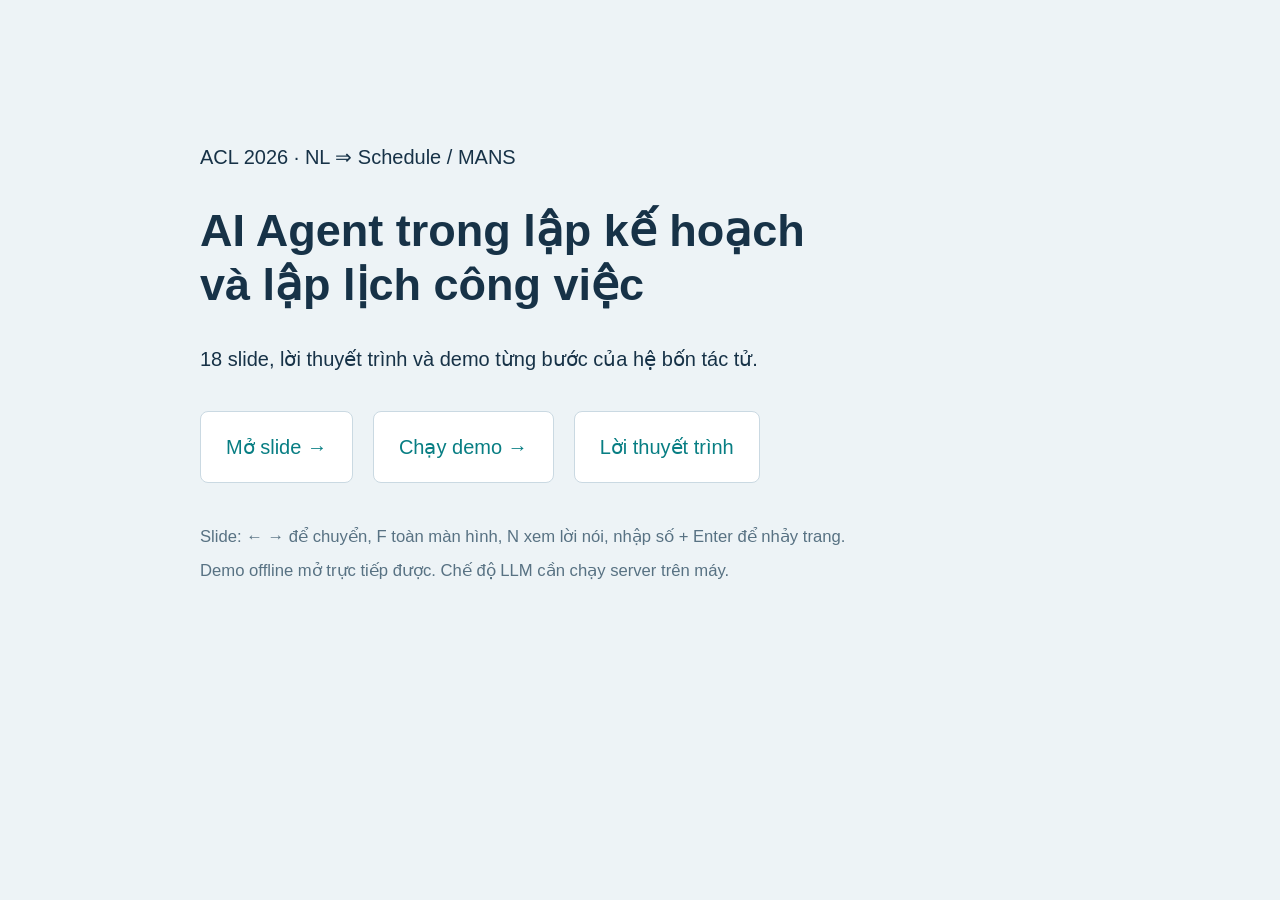
==== index.html @ e7d53069 "Add NL2Schedule presentation, speaker notes and interactive MANS demo" ====
<!doctype html><html lang="vi"><meta charset="utf-8"><meta name="viewport" content="width=device-width,initial-scale=1"><title>NL2Schedule · Bài thuyết trình và demo</title><style>body{font:20px/1.7 "Segoe UI",sans-serif;background:#edf3f6;color:#173247;margin:10vh auto;padding:30px;max-width:880px}h1{font-size:45px;line-height:1.2}a{color:#087e83}nav{display:flex;gap:20px;flex-wrap:wrap;margin:35px 0}nav a{background:white;border:1px solid #cad9e2;padding:18px 25px;border-radius:8px;text-decoration:none}small{color:#587283}</style><p>ACL 2026 · NL ⇒ Schedule / MANS</p><h1>AI Agent trong lập kế hoạch<br>và lập lịch công việc</h1><p>18 slide, lời thuyết trình và demo từng bước của hệ bốn tác tử.</p><nav><a href="slides.html">Mở slide →</a><a href="demo/index.html">Chạy demo →</a><a href="docs/thuyet-trinh.md">Lời thuyết trình</a></nav><small>Slide: ← → để chuyển, F toàn màn hình, N xem lời nói, nhập số + Enter để nhảy trang.<br>Demo offline mở trực tiếp được. Chế độ LLM cần chạy server trên máy.</small></html>
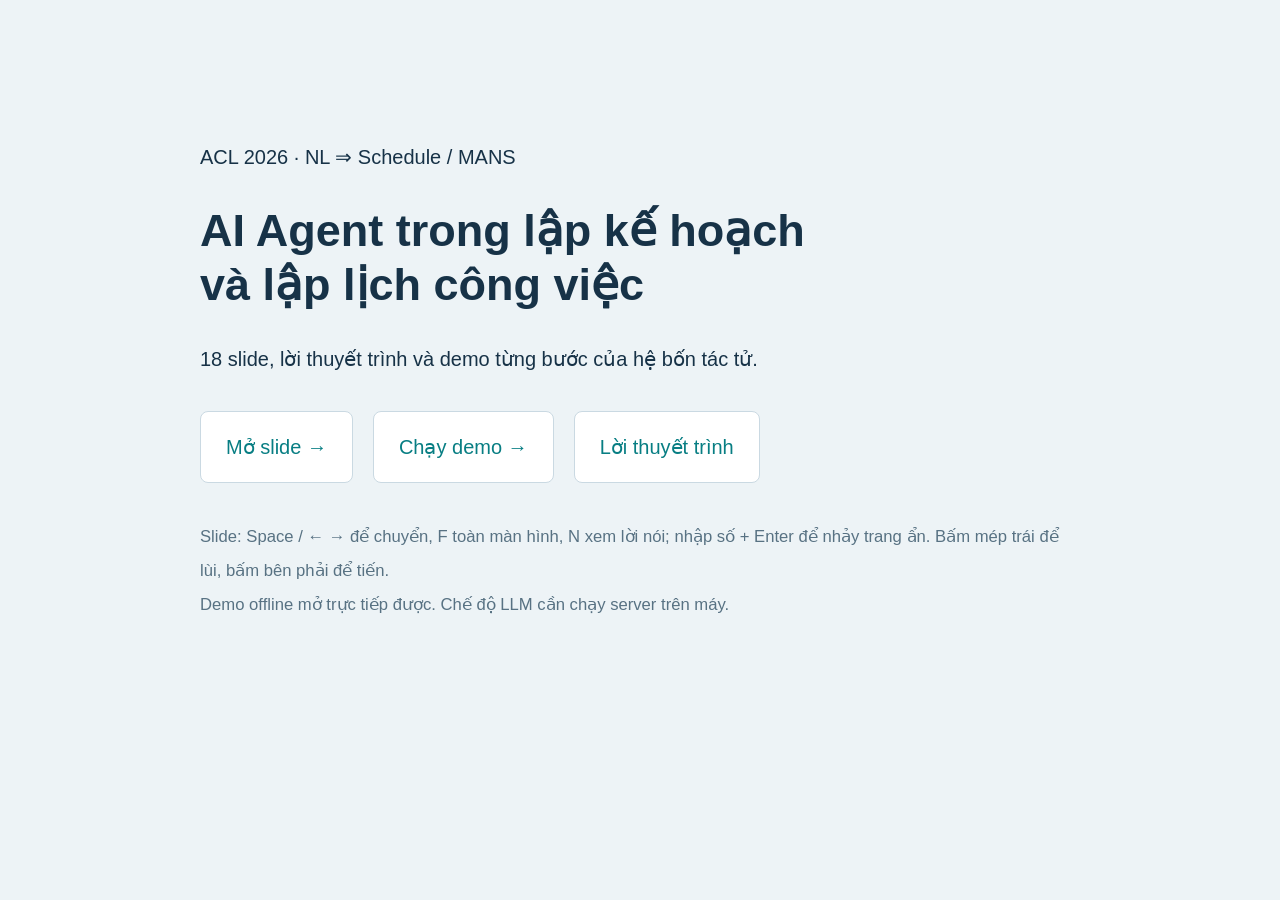
==== commit 634bb599: "Clarify MANS demo, add paper figures and fix hidden slide navigation" ====
--- a/index.html
+++ b/index.html
@@ -1 +1 @@
-<!doctype html><html lang="vi"><meta charset="utf-8"><meta name="viewport" content="width=device-width,initial-scale=1"><title>NL2Schedule · Bài thuyết trình và demo</title><style>body{font:20px/1.7 "Segoe UI",sans-serif;background:#edf3f6;color:#173247;margin:10vh auto;padding:30px;max-width:880px}h1{font-size:45px;line-height:1.2}a{color:#087e83}nav{display:flex;gap:20px;flex-wrap:wrap;margin:35px 0}nav a{background:white;border:1px solid #cad9e2;padding:18px 25px;border-radius:8px;text-decoration:none}small{color:#587283}</style><p>ACL 2026 · NL ⇒ Schedule / MANS</p><h1>AI Agent trong lập kế hoạch<br>và lập lịch công việc</h1><p>18 slide, lời thuyết trình và demo từng bước của hệ bốn tác tử.</p><nav><a href="slides.html">Mở slide →</a><a href="demo/index.html">Chạy demo →</a><a href="docs/thuyet-trinh.md">Lời thuyết trình</a></nav><small>Slide: ← → để chuyển, F toàn màn hình, N xem lời nói, nhập số + Enter để nhảy trang.<br>Demo offline mở trực tiếp được. Chế độ LLM cần chạy server trên máy.</small></html>
+<!doctype html><html lang="vi"><meta charset="utf-8"><meta name="viewport" content="width=device-width,initial-scale=1"><title>NL2Schedule · Bài thuyết trình và demo</title><style>body{font:20px/1.7 "Segoe UI",sans-serif;background:#edf3f6;color:#173247;margin:10vh auto;padding:30px;max-width:880px}h1{font-size:45px;line-height:1.2}a{color:#087e83}nav{display:flex;gap:20px;flex-wrap:wrap;margin:35px 0}nav a{background:white;border:1px solid #cad9e2;padding:18px 25px;border-radius:8px;text-decoration:none}small{color:#587283}</style><p>ACL 2026 · NL ⇒ Schedule / MANS</p><h1>AI Agent trong lập kế hoạch<br>và lập lịch công việc</h1><p>18 slide, lời thuyết trình và demo từng bước của hệ bốn tác tử.</p><nav><a href="slides.html">Mở slide →</a><a href="demo/index.html">Chạy demo →</a><a href="docs/thuyet-trinh.md">Lời thuyết trình</a></nav><small>Slide: Space / ← → để chuyển, F toàn màn hình, N xem lời nói; nhập số + Enter để nhảy trang ẩn. Bấm mép trái để lùi, bấm bên phải để tiến.<br>Demo offline mở trực tiếp được. Chế độ LLM cần chạy server trên máy.</small></html>
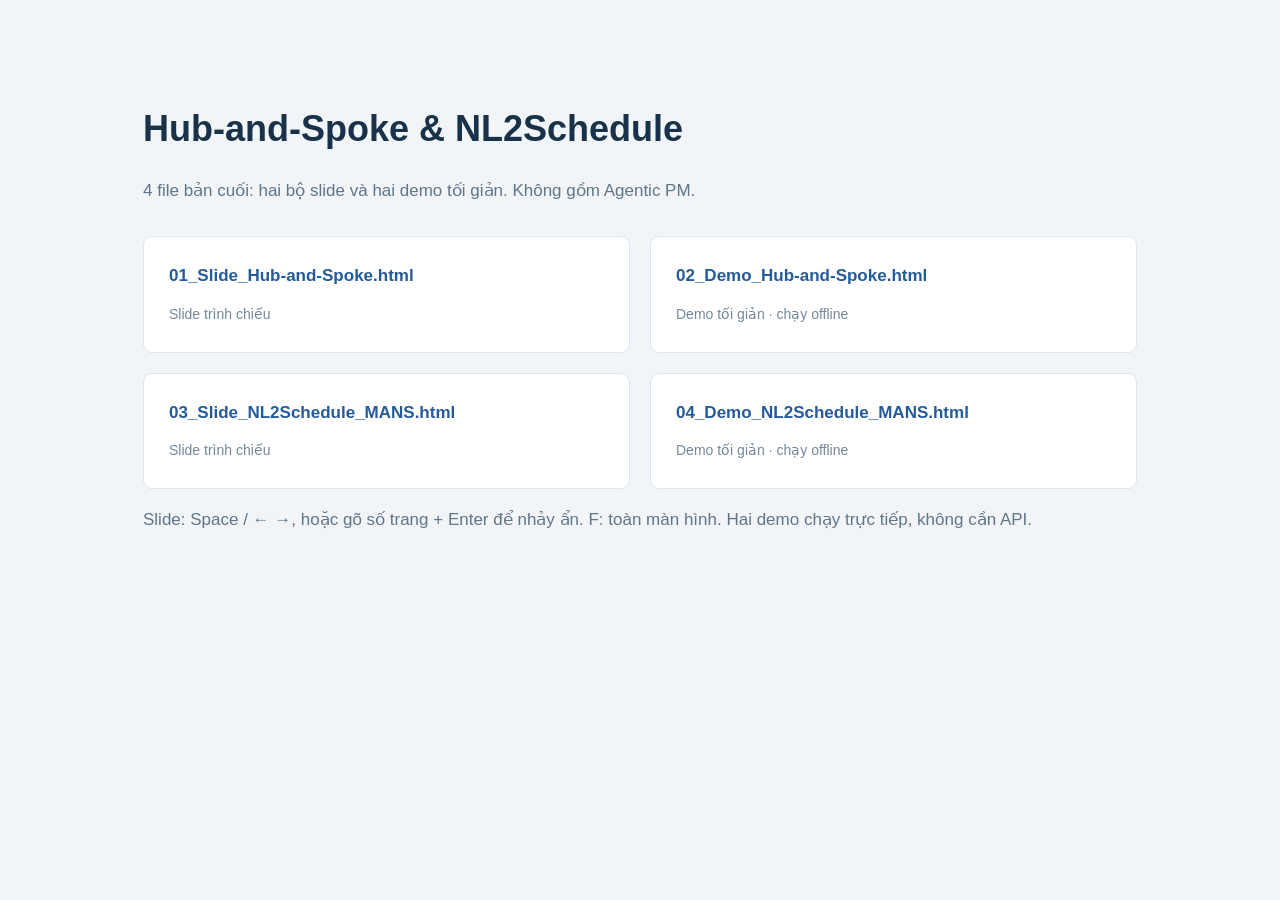
==== commit 6da17aad: "Publish final slides and simplified Hub-and-Spoke and MANS demos" ====
--- a/index.html
+++ b/index.html
@@ -1 +1 @@
-<!doctype html><html lang="vi"><meta charset="utf-8"><meta name="viewport" content="width=device-width,initial-scale=1"><title>NL2Schedule · Bài thuyết trình và demo</title><style>body{font:20px/1.7 "Segoe UI",sans-serif;background:#edf3f6;color:#173247;margin:10vh auto;padding:30px;max-width:880px}h1{font-size:45px;line-height:1.2}a{color:#087e83}nav{display:flex;gap:20px;flex-wrap:wrap;margin:35px 0}nav a{background:white;border:1px solid #cad9e2;padding:18px 25px;border-radius:8px;text-decoration:none}small{color:#587283}</style><p>ACL 2026 · NL ⇒ Schedule / MANS</p><h1>AI Agent trong lập kế hoạch<br>và lập lịch công việc</h1><p>18 slide, lời thuyết trình và demo từng bước của hệ bốn tác tử.</p><nav><a href="slides.html">Mở slide →</a><a href="demo/index.html">Chạy demo →</a><a href="docs/thuyet-trinh.md">Lời thuyết trình</a></nav><small>Slide: Space / ← → để chuyển, F toàn màn hình, N xem lời nói; nhập số + Enter để nhảy trang ẩn. Bấm mép trái để lùi, bấm bên phải để tiến.<br>Demo offline mở trực tiếp được. Chế độ LLM cần chạy server trên máy.</small></html>
+<!doctype html><html lang="vi"><meta charset="utf-8"><meta name="viewport" content="width=device-width,initial-scale=1"><title>Slide và demo · Bản cuối</title><style>*{box-sizing:border-box}body{font:17px/1.7 "Segoe UI",sans-serif;background:#f1f5f8;color:#19324a;max-width:1050px;margin:6vh auto;padding:28px}h1{font-size:36px;line-height:1.3}nav{display:grid;grid-template-columns:1fr 1fr;gap:20px;margin-top:30px}a{padding:25px;background:white;border:1px solid #dce5ed;border-radius:9px;color:#245b99;text-decoration:none}strong,span{display:block}span{color:#73889b;font-size:14px;margin-top:12px}p{color:#60758a}@media(max-width:750px){nav{grid-template-columns:1fr}h1{font-size:28px}}</style><h1>Hub-and-Spoke & NL2Schedule</h1><p>4 file bản cuối: hai bộ slide và hai demo tối giản. Không gồm Agentic PM.</p><nav><a href="final/01_Slide_Hub-and-Spoke.html"><strong>01_Slide_Hub-and-Spoke.html</strong><span>Slide trình chiếu</span></a><a href="final/02_Demo_Hub-and-Spoke.html"><strong>02_Demo_Hub-and-Spoke.html</strong><span>Demo tối giản · chạy offline</span></a><a href="final/03_Slide_NL2Schedule_MANS.html"><strong>03_Slide_NL2Schedule_MANS.html</strong><span>Slide trình chiếu</span></a><a href="final/04_Demo_NL2Schedule_MANS.html"><strong>04_Demo_NL2Schedule_MANS.html</strong><span>Demo tối giản · chạy offline</span></a></nav><p>Slide: Space / ← →, hoặc gõ số trang + Enter để nhảy ẩn. F: toàn màn hình. Hai demo chạy trực tiếp, không cần API.</p></html>
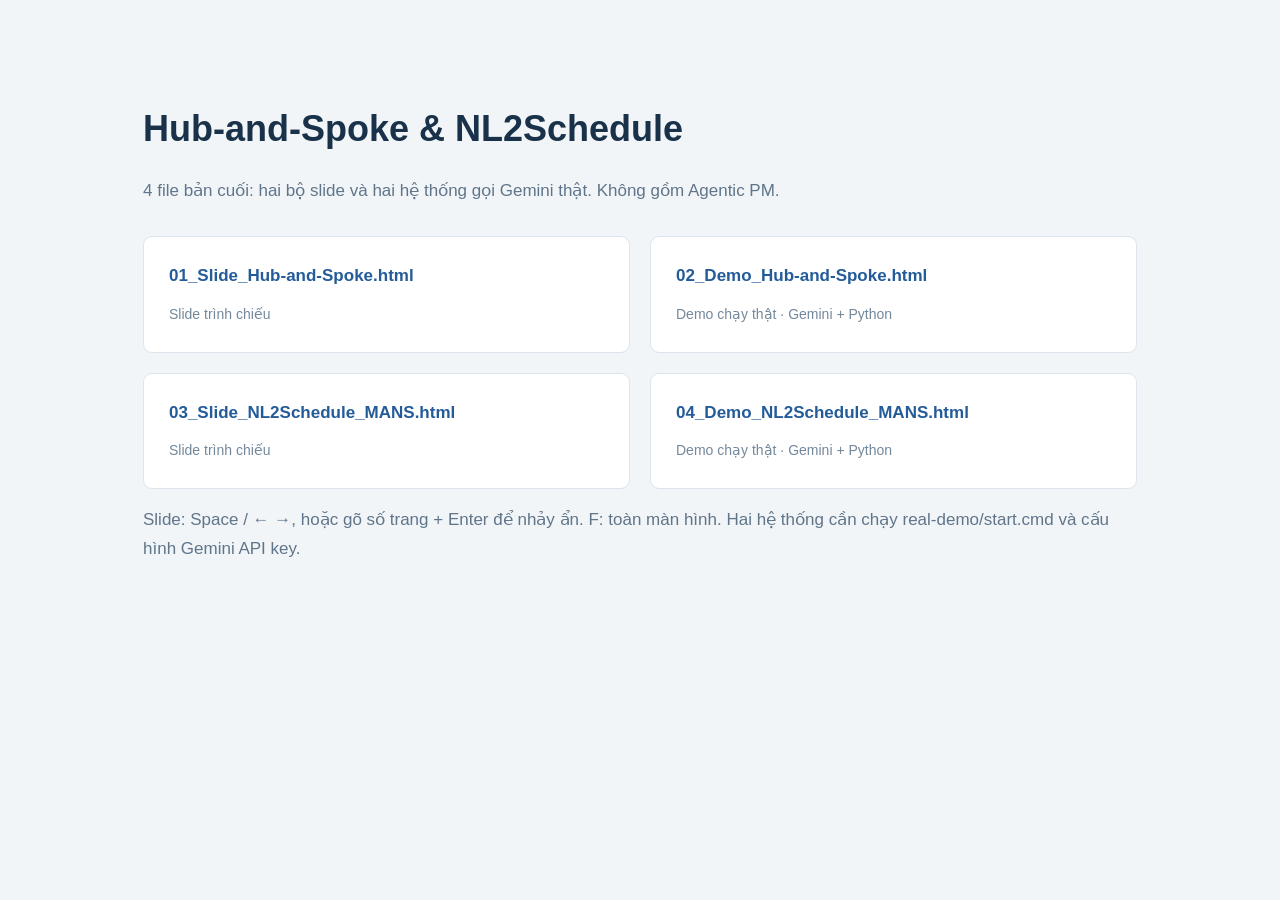
==== commit f9f6d8aa: "Preserve current presentation and demo files before repository separation" ====
--- a/index.html
+++ b/index.html
@@ -1 +1 @@
-<!doctype html><html lang="vi"><meta charset="utf-8"><meta name="viewport" content="width=device-width,initial-scale=1"><title>Slide và demo · Bản cuối</title><style>*{box-sizing:border-box}body{font:17px/1.7 "Segoe UI",sans-serif;background:#f1f5f8;color:#19324a;max-width:1050px;margin:6vh auto;padding:28px}h1{font-size:36px;line-height:1.3}nav{display:grid;grid-template-columns:1fr 1fr;gap:20px;margin-top:30px}a{padding:25px;background:white;border:1px solid #dce5ed;border-radius:9px;color:#245b99;text-decoration:none}strong,span{display:block}span{color:#73889b;font-size:14px;margin-top:12px}p{color:#60758a}@media(max-width:750px){nav{grid-template-columns:1fr}h1{font-size:28px}}</style><h1>Hub-and-Spoke & NL2Schedule</h1><p>4 file bản cuối: hai bộ slide và hai demo tối giản. Không gồm Agentic PM.</p><nav><a href="final/01_Slide_Hub-and-Spoke.html"><strong>01_Slide_Hub-and-Spoke.html</strong><span>Slide trình chiếu</span></a><a href="final/02_Demo_Hub-and-Spoke.html"><strong>02_Demo_Hub-and-Spoke.html</strong><span>Demo tối giản · chạy offline</span></a><a href="final/03_Slide_NL2Schedule_MANS.html"><strong>03_Slide_NL2Schedule_MANS.html</strong><span>Slide trình chiếu</span></a><a href="final/04_Demo_NL2Schedule_MANS.html"><strong>04_Demo_NL2Schedule_MANS.html</strong><span>Demo tối giản · chạy offline</span></a></nav><p>Slide: Space / ← →, hoặc gõ số trang + Enter để nhảy ẩn. F: toàn màn hình. Hai demo chạy trực tiếp, không cần API.</p></html>+<!doctype html><html lang="vi"><meta charset="utf-8"><meta name="viewport" content="width=device-width,initial-scale=1"><title>Slide và demo · Bản cuối</title><style>*{box-sizing:border-box}body{font:17px/1.7 "Segoe UI",sans-serif;background:#f1f5f8;color:#19324a;max-width:1050px;margin:6vh auto;padding:28px}h1{font-size:36px;line-height:1.3}nav{display:grid;grid-template-columns:1fr 1fr;gap:20px;margin-top:30px}a{padding:25px;background:white;border:1px solid #dce5ed;border-radius:9px;color:#245b99;text-decoration:none}strong,span{display:block}span{color:#73889b;font-size:14px;margin-top:12px}p{color:#60758a}@media(max-width:750px){nav{grid-template-columns:1fr}h1{font-size:28px}}</style><h1>Hub-and-Spoke & NL2Schedule</h1><p>4 file bản cuối: hai bộ slide và hai hệ thống gọi Gemini thật. Không gồm Agentic PM.</p><nav><a href="final/01_Slide_Hub-and-Spoke.html"><strong>01_Slide_Hub-and-Spoke.html</strong><span>Slide trình chiếu</span></a><a href="final/02_Demo_Hub-and-Spoke.html"><strong>02_Demo_Hub-and-Spoke.html</strong><span>Demo chạy thật · Gemini + Python</span></a><a href="final/03_Slide_NL2Schedule_MANS.html"><strong>03_Slide_NL2Schedule_MANS.html</strong><span>Slide trình chiếu</span></a><a href="final/04_Demo_NL2Schedule_MANS.html"><strong>04_Demo_NL2Schedule_MANS.html</strong><span>Demo chạy thật · Gemini + Python</span></a></nav><p>Slide: Space / ← →, hoặc gõ số trang + Enter để nhảy ẩn. F: toàn màn hình. Hai hệ thống cần chạy real-demo/start.cmd và cấu hình Gemini API key.</p></html>
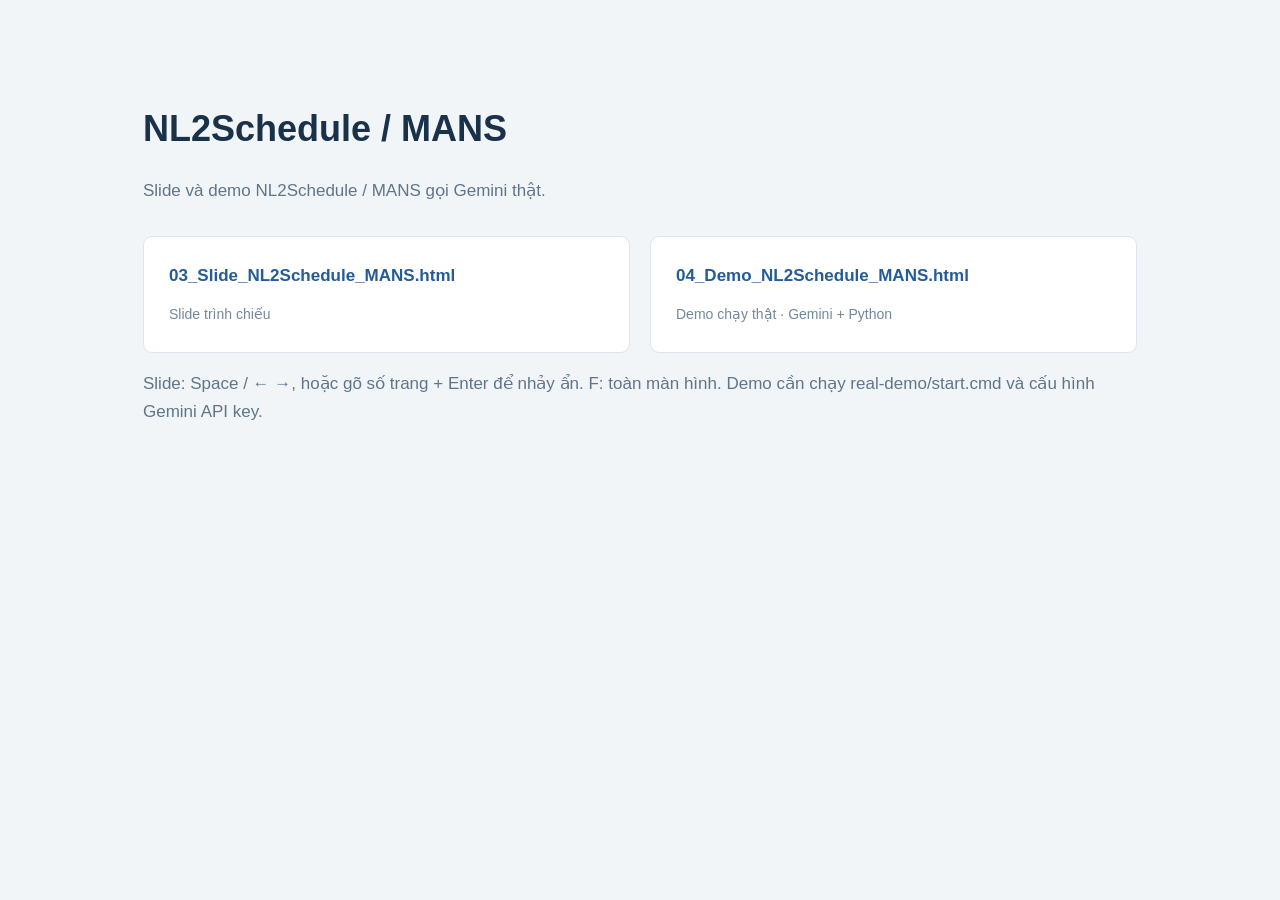
==== commit ac46a92f: "Keep NLTS focused on NL2Schedule and remove misplaced Hub materials" ====
--- a/index.html
+++ b/index.html
@@ -1 +1 @@
-<!doctype html><html lang="vi"><meta charset="utf-8"><meta name="viewport" content="width=device-width,initial-scale=1"><title>Slide và demo · Bản cuối</title><style>*{box-sizing:border-box}body{font:17px/1.7 "Segoe UI",sans-serif;background:#f1f5f8;color:#19324a;max-width:1050px;margin:6vh auto;padding:28px}h1{font-size:36px;line-height:1.3}nav{display:grid;grid-template-columns:1fr 1fr;gap:20px;margin-top:30px}a{padding:25px;background:white;border:1px solid #dce5ed;border-radius:9px;color:#245b99;text-decoration:none}strong,span{display:block}span{color:#73889b;font-size:14px;margin-top:12px}p{color:#60758a}@media(max-width:750px){nav{grid-template-columns:1fr}h1{font-size:28px}}</style><h1>Hub-and-Spoke & NL2Schedule</h1><p>4 file bản cuối: hai bộ slide và hai hệ thống gọi Gemini thật. Không gồm Agentic PM.</p><nav><a href="final/01_Slide_Hub-and-Spoke.html"><strong>01_Slide_Hub-and-Spoke.html</strong><span>Slide trình chiếu</span></a><a href="final/02_Demo_Hub-and-Spoke.html"><strong>02_Demo_Hub-and-Spoke.html</strong><span>Demo chạy thật · Gemini + Python</span></a><a href="final/03_Slide_NL2Schedule_MANS.html"><strong>03_Slide_NL2Schedule_MANS.html</strong><span>Slide trình chiếu</span></a><a href="final/04_Demo_NL2Schedule_MANS.html"><strong>04_Demo_NL2Schedule_MANS.html</strong><span>Demo chạy thật · Gemini + Python</span></a></nav><p>Slide: Space / ← →, hoặc gõ số trang + Enter để nhảy ẩn. F: toàn màn hình. Hai hệ thống cần chạy real-demo/start.cmd và cấu hình Gemini API key.</p></html>+<!doctype html><html lang="vi"><meta charset="utf-8"><meta name="viewport" content="width=device-width,initial-scale=1"><title>Slide và demo · Bản cuối</title><style>*{box-sizing:border-box}body{font:17px/1.7 "Segoe UI",sans-serif;background:#f1f5f8;color:#19324a;max-width:1050px;margin:6vh auto;padding:28px}h1{font-size:36px;line-height:1.3}nav{display:grid;grid-template-columns:1fr 1fr;gap:20px;margin-top:30px}a{padding:25px;background:white;border:1px solid #dce5ed;border-radius:9px;color:#245b99;text-decoration:none}strong,span{display:block}span{color:#73889b;font-size:14px;margin-top:12px}p{color:#60758a}@media(max-width:750px){nav{grid-template-columns:1fr}h1{font-size:28px}}</style><h1>NL2Schedule / MANS</h1><p>Slide và demo NL2Schedule / MANS gọi Gemini thật.</p><nav><a href="final/03_Slide_NL2Schedule_MANS.html"><strong>03_Slide_NL2Schedule_MANS.html</strong><span>Slide trình chiếu</span></a><a href="final/04_Demo_NL2Schedule_MANS.html"><strong>04_Demo_NL2Schedule_MANS.html</strong><span>Demo chạy thật · Gemini + Python</span></a></nav><p>Slide: Space / ← →, hoặc gõ số trang + Enter để nhảy ẩn. F: toàn màn hình. Demo cần chạy real-demo/start.cmd và cấu hình Gemini API key.</p></html>
